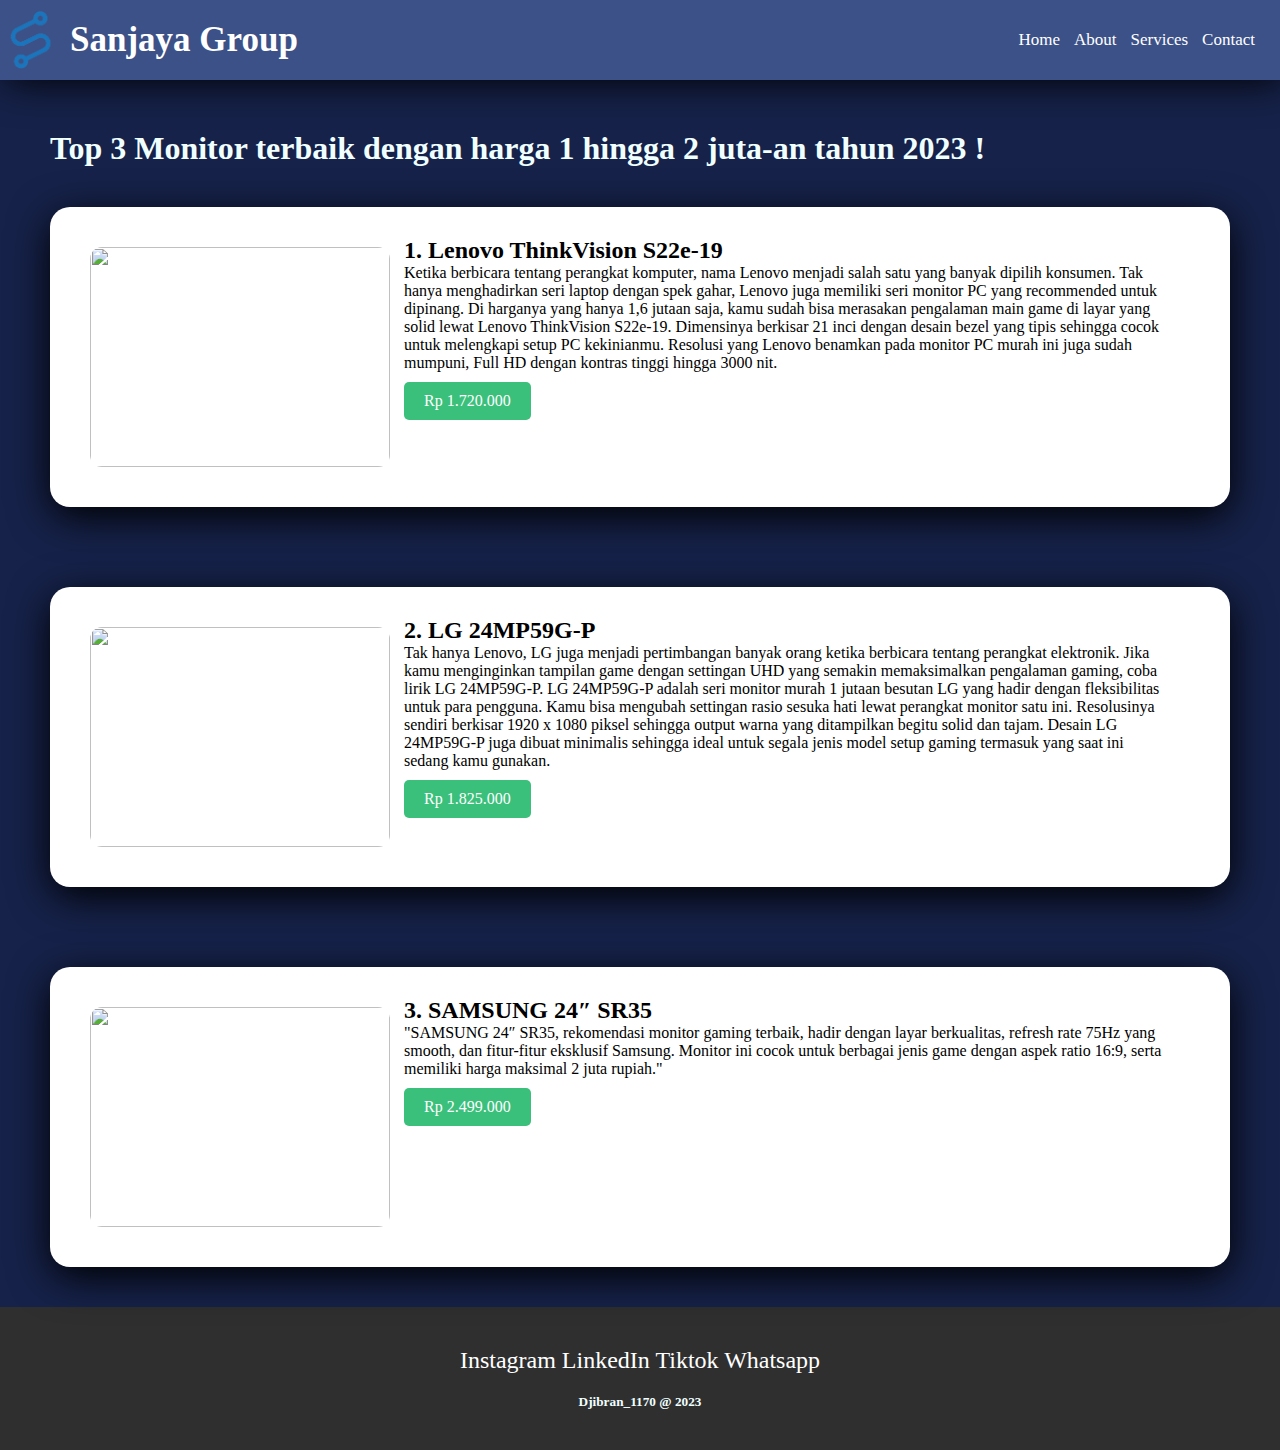
==== index.html @ 33e8ed24 "desweb" ====
<!DOCTYPE html>
<html lang = "en" dir ="ltr">
    <head>
        <meta charset="utf-8">
        <title>Sanjaya Group</title>
        <meta name = "viewport" content="width=device-width, initial-scale=1.0">
        <link rel="stylesheet" href="index.css">
        <link rel="icon" href="logo1.png" type="image/x-icon">
    </head>
    <body>
        <nav>
            <div class="logo">
                <img src="logo1.png" alt="Sanjaya Group Logo">
                <label class="logo-text">Sanjaya Group</label>
            </div>
            <ul>
                <li><a href="#">Home</a></li>
                <li><a href="https://www.nesabamedia.com/lists/rekomendasi-monitor-gaming-1-jutaan-terbaik/">About</a></li>
                <li><a href="https://www.instagram.com/jebe.11_/">Services</a></li>
                <li><a href="https://wa.me/6282150667710">Contact</a></li>
            </ul>
        </nav>
        <div class="judul">
            <h1>
                Top 3 Monitor terbaik dengan harga 1 hingga 2 juta-an tahun 2023 !
            </h1>
        </div>
        <div class="container">
            <div class="card">
                <div class="imgBx">
                    <img src="img1.jpg">
                </div>
                <div class="content">
                    <h2>1. Lenovo ThinkVision S22e-19</h2>
                    <p>Ketika berbicara tentang perangkat komputer, nama Lenovo menjadi salah satu yang banyak dipilih konsumen. Tak hanya menghadirkan seri laptop dengan spek gahar, Lenovo juga memiliki seri monitor PC yang recommended untuk dipinang. Di harganya yang hanya 1,6 jutaan saja, kamu sudah bisa merasakan pengalaman main game di layar yang solid lewat Lenovo ThinkVision S22e-19. Dimensinya berkisar 21 inci dengan desain bezel yang tipis sehingga cocok untuk melengkapi setup PC kekinianmu. Resolusi yang Lenovo benamkan pada monitor PC murah ini juga sudah mumpuni, Full HD dengan kontras tinggi hingga 3000 nit.</p>
                    <a href="https://www.tokopedia.com/vismall/lenovo-monitor-led-thinkvision-s24e-20-24-va-1920x1080-hdmi-vesa?extParam=ivf%3Dfalse&src=topads" class="button">Rp 1.720.000</a>
                </div>
            </div>
        </div>

        <div class="container">
            <div class="card">
                <div class="imgBx">
                    <img src="img2.jpg">
                </div>
                <div class="content">
                    <h2>2. LG 24MP59G-P</h2>
                    <p>Tak hanya Lenovo, LG juga menjadi pertimbangan banyak orang ketika berbicara tentang perangkat elektronik. Jika kamu menginginkan tampilan game dengan settingan UHD yang semakin memaksimalkan pengalaman gaming, coba lirik LG 24MP59G-P. LG 24MP59G-P adalah seri monitor murah 1 jutaan besutan LG yang hadir dengan fleksibilitas untuk para pengguna. Kamu bisa mengubah settingan rasio sesuka hati lewat perangkat monitor satu ini. Resolusinya sendiri berkisar 1920 x 1080 piksel sehingga output warna yang ditampilkan begitu solid dan tajam. Desain LG 24MP59G-P juga dibuat minimalis sehingga ideal untuk segala jenis model setup gaming termasuk yang saat ini sedang kamu gunakan.</p>
                    <a href="https://iprice.co.id/harga/lg-24mp59g-p-monitor/" class="button">Rp 1.825.000</a>
                </div>
            </div>
        </div>

        <div class="container">
            <div class="card">
                <div class="imgBx">
                    <img src="img3.jpg">
                </div>
                <div class="content">
                    <h2>3. SAMSUNG 24″ SR35</h2>
                    <p>"SAMSUNG 24″ SR35, rekomendasi monitor gaming terbaik, hadir dengan layar berkualitas, refresh rate 75Hz yang smooth, dan fitur-fitur eksklusif Samsung. Monitor ini cocok untuk berbagai jenis game dengan aspek ratio 16:9, serta memiliki harga maksimal 2 juta rupiah."</p>
                    <a href="https://www.samsung.com/id/business/monitors/flat/sr35-ips-fhd-1080p-freesync-ls24r350fzexxd/" class="button">Rp 2.499.000</a>
                </div>
            </div>
        </div>
        <aside class="aside-content">
            <h3>Rekomendasi Penelusuran</h3>
            <ul>
                <li><a href="https://teknologi.bisnis.com/read/20230512/280/1655487/10-rekomendasi-hp-terbaik-di-tahun-2023">Smartphone Terbaik Tahun 2023</a></li>
                <li><a href="https://tekno.10terbaik.com/2013/10/10-tablet-terbaik-2013.html">Tablet Terbaik Tahun 2023</a></li>
                <li><a href="https://www.vantage.id/keyboard-gaming/">Keyboard Terbaik Tahun 2023</a></li>
                <li><a href="https://inet.detik.com/consumer/d-6821936/7-rekomendasi-laptop-terbaik-2023-bagus-dan-terbaru-cek-spesifikasinya">Laptop Terbaik Tahun 2023</a></li>
            </ul>
            <h3>---------------</h3>
            <h4>Kami merupakan group dari keluarga sanjaya yang menyediakan persediaan teknologi komputer. Pada halaman ini kami ingin menginformasikan terkait 3 monitor terbaik dengan range harga 1 hingga 2 juta untuk tahun ini</h4>
        </aside>
        
        <section class="footer">
            <div class="social">
                <a href="https://www.instagram.com/jebe.11_/"> Instagram </a>
                <a href="https://www.linkedin.com/in/ramadhan-djibran-sanjaya-35baa2178/"> LinkedIn </a>
                <a href="tiktok.com/@djib.11_?lang=id-ID"> Tiktok </a>
                <a href="https://wa.me/6282150667710"> Whatsapp </a>
            </div>
            <h5 class="copyright">
                Djibran_1170 @ 2023 
            </h5>
        </section>
    </body>
</html>
---- index.css ----
*{
    padding: 0;
    margin: 0;
    text-decoration: none;
    list-style: none;
    box-sizing: border-box; 
}
body{
    font-family: montserrat;
    align-items: center;
    min-height: 100vh;
    background-color: rgb(22, 34, 74);
}

nav{
    background: #3c5187;
    height : 80px;
    width : 100%;
    box-shadow: 5px 1px 40px rgba(0, 0, 0, 15);
}
.logo {
    display: flex;
    align-items: center;
    margin-right: 50px;
}

.logo img {
    width: 60px;
    height: auto;
    margin-right: 10px;
}

.logo-text {
    color: white;
    font-size: 35px;
    line-height: 80px;
    font-weight: bold;
    margin-right: 20px;
}

nav ul{
    float: right;
    margin-right: 20px;
    margin-top: -80px;
}
nav ul li{
    display: inline-block;
    line-height: 80px;
    margin: 0 5px;
}
nav ul li a{
    color: white;
    font-size: 17px;
}
a:hover{
    color: rgb(183, 183, 255);
    transition: .5s;

}

.judul{
    margin-left: 50px;
    margin-top: 50px;
    color: azure;
}

.container{
    position: relative;
    display: flex;
    justify-items: left;
    align-items: left;
    flex-wrap: wrap;
    margin: top 20px;
    gap: 100px 50px;
    padding: 40px 50px;
}

.container .card {
    position:relative;
    display: flex;
    justify-content: left;
    align-items: flex-start;
    width: 1200px;
    height: 300px;
    background: white;
    border-radius: 20px;
    box-shadow: 0 10px 40px rgba(0, 0, 0, 15);
    transition: 0.5s;
}

.container .card:hover{
    height: 320px;
}

.container .card .imgBx {
    position: absolute;
    top: 40px;
    left: 40px;
    width: 300px;
    height: 220px;
    background: white;
    border-radius: 12px;
    overflow: hidden;
    transition: 0.5s;
}

.container .card:hover .imgBx{
    height: 250px;
}

.container .card .imgBx img {
    position:absolute;
    top: 0px;
    left: 0px;
    width: 100%;
    height: 100%;
    object-fit: cover;
}

.container .card .content{
    position: absolute;
    top: 30px;
    width: 70%;
    right: 30px;
    padding: 0 30px;
    height: 35px;
    text-align: left;
    transition: 0.5s;
}

.container .card .content .button {
    display: inline-block;
    background-color: #3bc07b;
    color: #fff;
    margin-top: 10px;
    padding: 10px 20px;
    border: none;
    border-radius: 5px;
    text-decoration: none;
    transition: background-color 0.3s ease;
}

.container .card .content .button:hover {
    background-color: #96fca6;
}

@media (max-width: 1250px){
    .container .card {
        height: 380px;
    }
    .container .card:hover {
        height: 400px;
    }
    .container .card .content{
        right: 200px;
    }
    .container .card .imgBx{
        display: none;
    }
}

.aside-content {
    background-color: #f7f7f7;
    padding: 20px;
    width: 15%;
    border-radius: 20px;
    position: absolute;
    top: 210px;
    right: 310px;
    height: 500px;
}

.footer {
    padding: 40px 0;
    background-color: rgb(47, 47, 47);
}

.footer .social {
    text-align: center;
    color: white;
}

.footer .social a {
    font-size: 24px;
    color: inherit;
}
.footer .social a:hover {
    color: rgb(183, 183, 255);
    transition: .5s;
}
.footer .copyright {
    text-align: center;
    margin-top: 20px;
    color: azure;
}

.aside-content h3 {
    font-size: 24px;
    margin-bottom: 10px;
    color: #333;
}

.aside-content a {
    font-size: 14px;
    line-height: 1.5;
    color: #666;
}

@media (max-width: 952px){
    .logo .label{
        font-size: 30px;
        padding-left:50px;
    }
    nav ul li a{
        font-size: 16px;
    }
}
@media (max-width: 858px){
    nav div img{
        display: block;
        width: 100%;
    }
    nav ul{
        position: absolute;
        margin: 50px 0;
        width: 100%;
        height: 100%;
        background: #555dcb;
        top: 30px;
        left: 0;
        margin-bottom: 0px;
        text-align: center;
        box-shadow: 1px 1px 10px rgba(0, 0, 0, 15);
    }
    nav ul li{
        display: block;
        margin: 50px 0;
        line-height: 30px;
    }
    nav ul li a{
        font-size: 20px;
    }
    a:hover,a.active{
        background: none;
        color: #0082e6;
    }
    .container .card {
        display: none;
    }
    .footer{
        display: none;
    }
    .footer .social{
        display: none;
    }
    .footer .copyright{
        display: none;
    }
    .aside-content{
        display: none;
    }
}

@media (max-width: 1900px){ 
    .aside-content{
        left: 1300px;
    }
}

@media (max-width: 1550px){
    .aside-content{
        height: 600px;
        transition: 0.5s;
    }
}
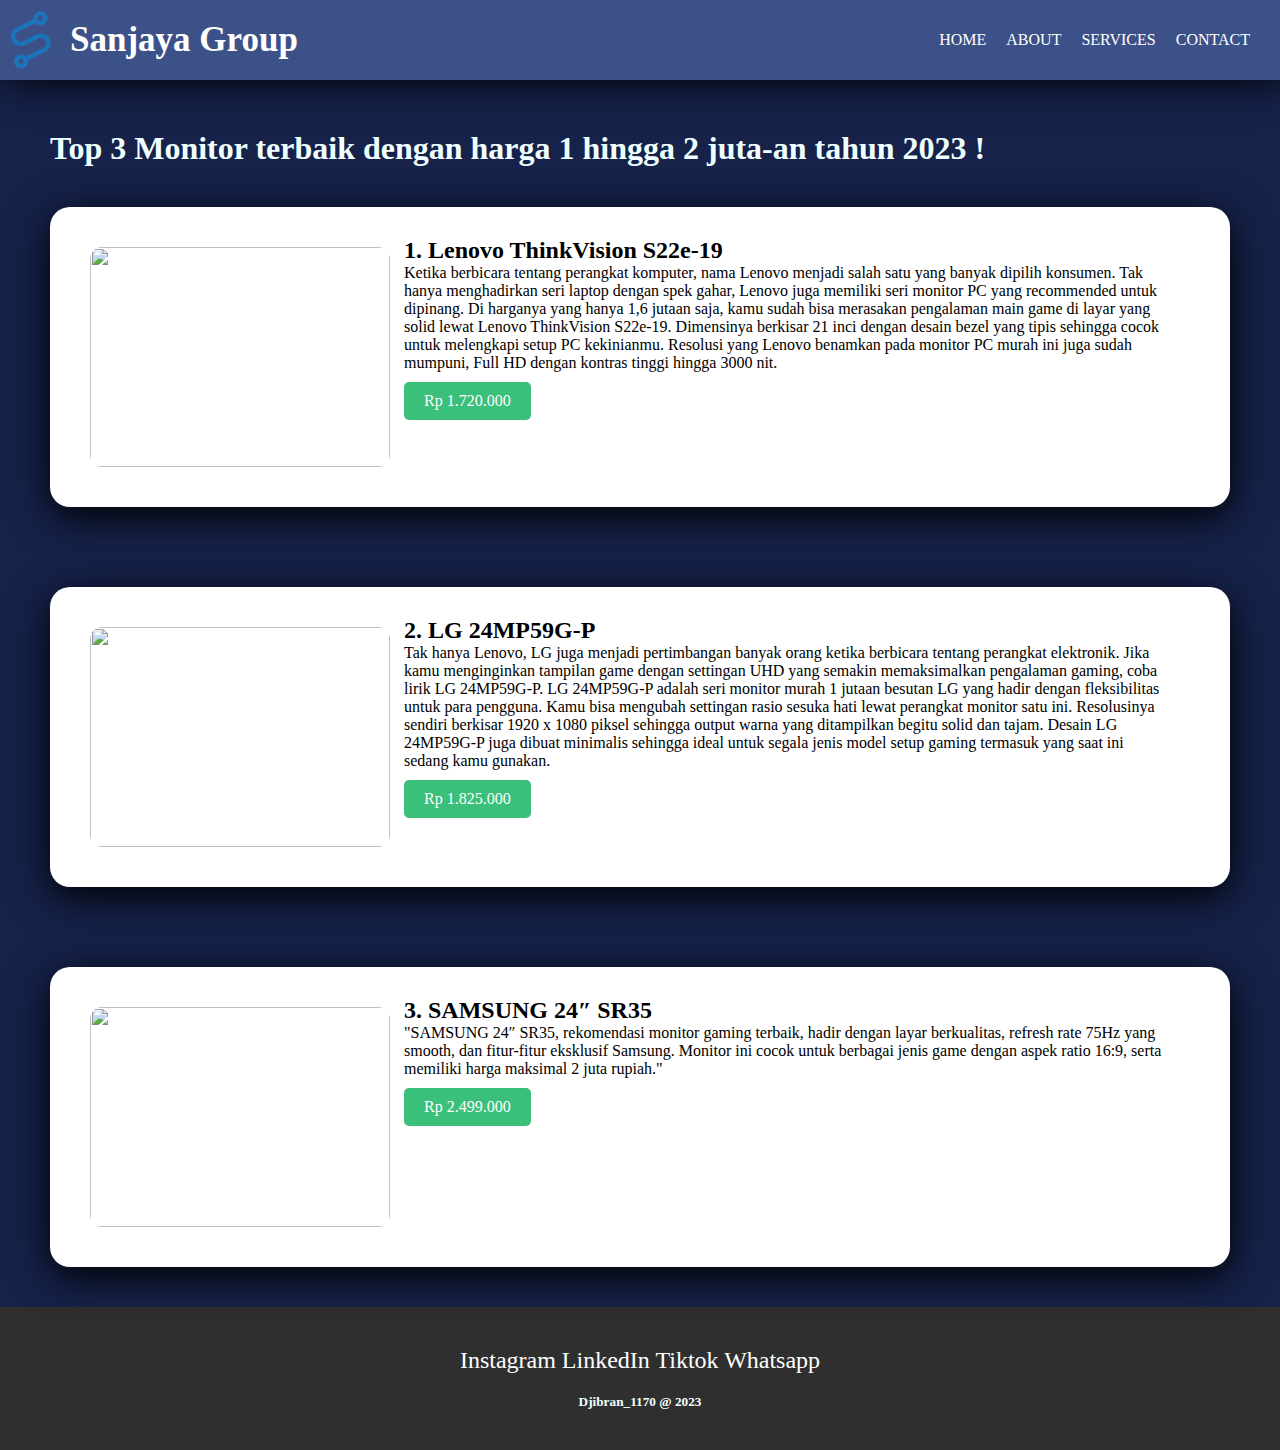
==== commit 4e634345: "akhirnya selesai" ====
--- a/index.html
+++ b/index.html
@@ -1,90 +1,170 @@
 <!DOCTYPE html>
-<html lang = "en" dir ="ltr">
-    <head>
-        <meta charset="utf-8">
-        <title>Sanjaya Group</title>
-        <meta name = "viewport" content="width=device-width, initial-scale=1.0">
-        <link rel="stylesheet" href="index.css">
-        <link rel="icon" href="logo1.png" type="image/x-icon">
-    </head>
-    <body>
-        <nav>
-            <div class="logo">
-                <img src="logo1.png" alt="Sanjaya Group Logo">
-                <label class="logo-text">Sanjaya Group</label>
-            </div>
-            <ul>
-                <li><a href="#">Home</a></li>
-                <li><a href="https://www.nesabamedia.com/lists/rekomendasi-monitor-gaming-1-jutaan-terbaik/">About</a></li>
-                <li><a href="https://www.instagram.com/jebe.11_/">Services</a></li>
-                <li><a href="https://wa.me/6282150667710">Contact</a></li>
-            </ul>
-        </nav>
-        <div class="judul">
-            <h1>
-                Top 3 Monitor terbaik dengan harga 1 hingga 2 juta-an tahun 2023 !
-            </h1>
+<html lang="en" dir="ltr">
+  <head>
+    <meta charset="utf-8" />
+    <title>Sanjaya Group</title>
+    <meta name="viewport" content="width=device-width, initial-scale=1.0" />
+    <link rel="stylesheet" href="index.css" />
+    <link rel="icon" href="logo1.png" type="image/x-icon" />
+  </head>
+  <body>
+    <nav>
+      <div class="logo">
+        <img src="logo1.png" alt="Sanjaya Group Logo" />
+        <label class="logo-text">Sanjaya Group</label>
+      </div>
+      <input type="checkbox" id="menu-toggle" />
+      <ul class="menu">
+        <li><a class="active" href="#">Home</a></li>
+        <li>
+          <a
+            href="https://www.nesabamedia.com/lists/rekomendasi-monitor-gaming-1-jutaan-terbaik/"
+            >About</a
+          >
+        </li>
+        <li><a href="https://www.instagram.com/jebe.11_/">Services</a></li>
+        <li><a href="https://wa.me/6282150667710">Contact</a></li>
+      </ul>
+      <label class="menu-toggle" for="menu-toggle">&#9776;</label>
+    </nav>
+    <div class="judul">
+      <h1>
+        Top 3 Monitor terbaik dengan harga 1 hingga 2 juta-an tahun 2023 !
+      </h1>
+    </div>
+    <div class="container">
+      <div class="card">
+        <div class="imgBx">
+          <img src="img1.jpg" />
         </div>
-        <div class="container">
-            <div class="card">
-                <div class="imgBx">
-                    <img src="img1.jpg">
-                </div>
-                <div class="content">
-                    <h2>1. Lenovo ThinkVision S22e-19</h2>
-                    <p>Ketika berbicara tentang perangkat komputer, nama Lenovo menjadi salah satu yang banyak dipilih konsumen. Tak hanya menghadirkan seri laptop dengan spek gahar, Lenovo juga memiliki seri monitor PC yang recommended untuk dipinang. Di harganya yang hanya 1,6 jutaan saja, kamu sudah bisa merasakan pengalaman main game di layar yang solid lewat Lenovo ThinkVision S22e-19. Dimensinya berkisar 21 inci dengan desain bezel yang tipis sehingga cocok untuk melengkapi setup PC kekinianmu. Resolusi yang Lenovo benamkan pada monitor PC murah ini juga sudah mumpuni, Full HD dengan kontras tinggi hingga 3000 nit.</p>
-                    <a href="https://www.tokopedia.com/vismall/lenovo-monitor-led-thinkvision-s24e-20-24-va-1920x1080-hdmi-vesa?extParam=ivf%3Dfalse&src=topads" class="button">Rp 1.720.000</a>
-                </div>
-            </div>
+        <div class="content">
+          <h2>1. Lenovo ThinkVision S22e-19</h2>
+          <p>
+            Ketika berbicara tentang perangkat komputer, nama Lenovo menjadi
+            salah satu yang banyak dipilih konsumen. Tak hanya menghadirkan seri
+            laptop dengan spek gahar, Lenovo juga memiliki seri monitor PC yang
+            recommended untuk dipinang. Di harganya yang hanya 1,6 jutaan saja,
+            kamu sudah bisa merasakan pengalaman main game di layar yang solid
+            lewat Lenovo ThinkVision S22e-19. Dimensinya berkisar 21 inci dengan
+            desain bezel yang tipis sehingga cocok untuk melengkapi setup PC
+            kekinianmu. Resolusi yang Lenovo benamkan pada monitor PC murah ini
+            juga sudah mumpuni, Full HD dengan kontras tinggi hingga 3000 nit.
+          </p>
+          <a
+            href="https://www.tokopedia.com/vismall/lenovo-monitor-led-thinkvision-s24e-20-24-va-1920x1080-hdmi-vesa?extParam=ivf%3Dfalse&src=topads"
+            class="button"
+            >Rp 1.720.000</a
+          >
         </div>
+      </div>
+    </div>
 
-        <div class="container">
-            <div class="card">
-                <div class="imgBx">
-                    <img src="img2.jpg">
-                </div>
-                <div class="content">
-                    <h2>2. LG 24MP59G-P</h2>
-                    <p>Tak hanya Lenovo, LG juga menjadi pertimbangan banyak orang ketika berbicara tentang perangkat elektronik. Jika kamu menginginkan tampilan game dengan settingan UHD yang semakin memaksimalkan pengalaman gaming, coba lirik LG 24MP59G-P. LG 24MP59G-P adalah seri monitor murah 1 jutaan besutan LG yang hadir dengan fleksibilitas untuk para pengguna. Kamu bisa mengubah settingan rasio sesuka hati lewat perangkat monitor satu ini. Resolusinya sendiri berkisar 1920 x 1080 piksel sehingga output warna yang ditampilkan begitu solid dan tajam. Desain LG 24MP59G-P juga dibuat minimalis sehingga ideal untuk segala jenis model setup gaming termasuk yang saat ini sedang kamu gunakan.</p>
-                    <a href="https://iprice.co.id/harga/lg-24mp59g-p-monitor/" class="button">Rp 1.825.000</a>
-                </div>
-            </div>
+    <div class="container">
+      <div class="card">
+        <div class="imgBx">
+          <img src="img2.jpg" />
         </div>
+        <div class="content">
+          <h2>2. LG 24MP59G-P</h2>
+          <p>
+            Tak hanya Lenovo, LG juga menjadi pertimbangan banyak orang ketika
+            berbicara tentang perangkat elektronik. Jika kamu menginginkan
+            tampilan game dengan settingan UHD yang semakin memaksimalkan
+            pengalaman gaming, coba lirik LG 24MP59G-P. LG 24MP59G-P adalah seri
+            monitor murah 1 jutaan besutan LG yang hadir dengan fleksibilitas
+            untuk para pengguna. Kamu bisa mengubah settingan rasio sesuka hati
+            lewat perangkat monitor satu ini. Resolusinya sendiri berkisar 1920
+            x 1080 piksel sehingga output warna yang ditampilkan begitu solid
+            dan tajam. Desain LG 24MP59G-P juga dibuat minimalis sehingga ideal
+            untuk segala jenis model setup gaming termasuk yang saat ini sedang
+            kamu gunakan.
+          </p>
+          <a
+            href="https://iprice.co.id/harga/lg-24mp59g-p-monitor/"
+            class="button"
+            >Rp 1.825.000</a
+          >
+        </div>
+      </div>
+    </div>
 
-        <div class="container">
-            <div class="card">
-                <div class="imgBx">
-                    <img src="img3.jpg">
-                </div>
-                <div class="content">
-                    <h2>3. SAMSUNG 24″ SR35</h2>
-                    <p>"SAMSUNG 24″ SR35, rekomendasi monitor gaming terbaik, hadir dengan layar berkualitas, refresh rate 75Hz yang smooth, dan fitur-fitur eksklusif Samsung. Monitor ini cocok untuk berbagai jenis game dengan aspek ratio 16:9, serta memiliki harga maksimal 2 juta rupiah."</p>
-                    <a href="https://www.samsung.com/id/business/monitors/flat/sr35-ips-fhd-1080p-freesync-ls24r350fzexxd/" class="button">Rp 2.499.000</a>
-                </div>
-            </div>
+    <div class="container">
+      <div class="card">
+        <div class="imgBx">
+          <img src="img3.jpg" />
         </div>
-        <aside class="aside-content">
-            <h3>Rekomendasi Penelusuran</h3>
-            <ul>
-                <li><a href="https://teknologi.bisnis.com/read/20230512/280/1655487/10-rekomendasi-hp-terbaik-di-tahun-2023">Smartphone Terbaik Tahun 2023</a></li>
-                <li><a href="https://tekno.10terbaik.com/2013/10/10-tablet-terbaik-2013.html">Tablet Terbaik Tahun 2023</a></li>
-                <li><a href="https://www.vantage.id/keyboard-gaming/">Keyboard Terbaik Tahun 2023</a></li>
-                <li><a href="https://inet.detik.com/consumer/d-6821936/7-rekomendasi-laptop-terbaik-2023-bagus-dan-terbaru-cek-spesifikasinya">Laptop Terbaik Tahun 2023</a></li>
-            </ul>
-            <h3>---------------</h3>
-            <h4>Kami merupakan group dari keluarga sanjaya yang menyediakan persediaan teknologi komputer. Pada halaman ini kami ingin menginformasikan terkait 3 monitor terbaik dengan range harga 1 hingga 2 juta untuk tahun ini</h4>
-        </aside>
-        
-        <section class="footer">
-            <div class="social">
-                <a href="https://www.instagram.com/jebe.11_/"> Instagram </a>
-                <a href="https://www.linkedin.com/in/ramadhan-djibran-sanjaya-35baa2178/"> LinkedIn </a>
-                <a href="tiktok.com/@djib.11_?lang=id-ID"> Tiktok </a>
-                <a href="https://wa.me/6282150667710"> Whatsapp </a>
-            </div>
-            <h5 class="copyright">
-                Djibran_1170 @ 2023 
-            </h5>
-        </section>
-    </body>
-</html> +        <div class="content">
+          <h2>3. SAMSUNG 24″ SR35</h2>
+          <p>
+            "SAMSUNG 24″ SR35, rekomendasi monitor gaming terbaik, hadir dengan
+            layar berkualitas, refresh rate 75Hz yang smooth, dan fitur-fitur
+            eksklusif Samsung. Monitor ini cocok untuk berbagai jenis game
+            dengan aspek ratio 16:9, serta memiliki harga maksimal 2 juta
+            rupiah."
+          </p>
+          <a
+            href="https://www.samsung.com/id/business/monitors/flat/sr35-ips-fhd-1080p-freesync-ls24r350fzexxd/"
+            class="button"
+            >Rp 2.499.000</a
+          >
+        </div>
+      </div>
+    </div>
+    <aside class="aside-content">
+      <h3>Rekomendasi Penelusuran</h3>
+      <ul>
+        <li>
+          <a
+            href="https://teknologi.bisnis.com/read/20230512/280/1655487/10-rekomendasi-hp-terbaik-di-tahun-2023"
+            >Smartphone Terbaik Tahun 2023</a
+          >
+        </li>
+        <li>
+          <a
+            href="https://tekno.10terbaik.com/2013/10/10-tablet-terbaik-2013.html"
+            >Tablet Terbaik Tahun 2023</a
+          >
+        </li>
+        <li>
+          <a href="https://www.vantage.id/keyboard-gaming/"
+            >Keyboard Terbaik Tahun 2023</a
+          >
+        </li>
+        <li>
+          <a
+            href="https://inet.detik.com/consumer/d-6821936/7-rekomendasi-laptop-terbaik-2023-bagus-dan-terbaru-cek-spesifikasinya"
+            >Laptop Terbaik Tahun 2023</a
+          >
+        </li>
+      </ul>
+      <h3>---------------</h3>
+      <h4>
+        Kami merupakan group dari keluarga sanjaya yang menyediakan persediaan
+        teknologi komputer. Pada halaman ini kami ingin menginformasikan terkait
+        3 monitor terbaik dengan range harga 1 hingga 2 juta untuk tahun ini
+      </h4>
+    </aside>
+
+    <section class="footer">
+      <div class="social">
+        <a href="https://www.instagram.com/jebe.11_/"> Instagram </a>
+        <a
+          href="https://www.linkedin.com/in/ramadhan-djibran-sanjaya-35baa2178/"
+        >
+          LinkedIn
+        </a>
+        <a href="tiktok.com/@djib.11_?lang=id-ID"> Tiktok </a>
+        <a href="https://wa.me/6282150667710"> Whatsapp </a>
+      </div>
+      <h5 class="copyright">Djibran_1170 @ 2023</h5>
+    </section>
+    <script>
+      const menuToggle = document.querySelector(".menu-toggle");
+      const menu = document.querySelector(".menu");
+
+      menuToggle.addEventListener("click", () => {
+        menu.classList.toggle("active");
+      });
+    </script>
+  </body>
+</html>
--- a/index.css
+++ b/index.css
@@ -1,275 +1,325 @@
-*{
-    padding: 0;
-    margin: 0;
-    text-decoration: none;
-    list-style: none;
-    box-sizing: border-box; 
-}
-body{
-    font-family: montserrat;
-    align-items: center;
-    min-height: 100vh;
-    background-color: rgb(22, 34, 74);
-}
-
-nav{
-    background: #3c5187;
-    height : 80px;
-    width : 100%;
-    box-shadow: 5px 1px 40px rgba(0, 0, 0, 15);
-}
+* {
+  padding: 0;
+  margin: 0;
+  text-decoration: none;
+  list-style: none;
+  box-sizing: border-box;
+}
+body {
+  font-family: montserrat;
+  align-items: center;
+  min-height: 100vh;
+  background-color: rgb(22, 34, 74);
+}
+
+nav {
+  background: #3c5187;
+  height: 80px;
+  width: 100%;
+  box-shadow: 5px 1px 40px rgba(0, 0, 0, 15);
+}
+
+input {
+  display: none;
+}
+
 .logo {
+  display: flex;
+  align-items: center;
+  margin-right: 50px;
+}
+
+.logo img {
+  width: 60px;
+  height: auto;
+  margin-right: 10px;
+}
+
+.logo-text {
+  color: white;
+  font-size: 35px;
+  line-height: 80px;
+  font-weight: bold;
+  margin-right: 20px;
+}
+
+.menu-toggle {
+  font-size: 50px;
+  color: white;
+  cursor: pointer;
+  position: absolute;
+  top: 5px; /* Adjust the top position */
+  right: 20px; /* Adjust the right position */
+  display: none;
+}
+
+.menu {
+  display: flex;
+  align-items: center;
+  margin-right: 20px;
+}
+
+.menu li {
+  margin: 0 10px;
+}
+
+.menu a {
+  color: white;
+  font-size: 16px;
+  text-transform: uppercase;
+  transition: color 0.3s ease;
+}
+
+.menu a:hover {
+  color: rgb(183, 183, 255);
+}
+
+nav ul {
+  float: right;
+  margin-right: 20px;
+  margin-top: -80px;
+}
+nav ul li {
+  display: inline-block;
+  line-height: 80px;
+  margin: 0 5px;
+}
+nav ul li a {
+  color: white;
+  font-size: 17px;
+}
+a:hover {
+  color: rgb(183, 183, 255);
+  transition: 0.5s;
+}
+
+.judul {
+  margin-left: 50px;
+  margin-top: 50px;
+  color: azure;
+}
+
+.container {
+  position: relative;
+  display: flex;
+  justify-items: left;
+  align-items: left;
+  flex-wrap: wrap;
+  margin: top 20px;
+  gap: 100px 50px;
+  padding: 40px 50px;
+}
+
+.container .card {
+  position: relative;
+  display: flex;
+  justify-content: left;
+  align-items: flex-start;
+  width: 1200px;
+  height: 300px;
+  background: white;
+  border-radius: 20px;
+  box-shadow: 0 10px 40px rgba(0, 0, 0, 15);
+  transition: 0.5s;
+}
+
+.container .card:hover {
+  height: 320px;
+}
+
+.container .card .imgBx {
+  position: absolute;
+  top: 40px;
+  left: 40px;
+  width: 300px;
+  height: 220px;
+  background: white;
+  border-radius: 12px;
+  overflow: hidden;
+  transition: 0.5s;
+}
+
+.container .card:hover .imgBx {
+  height: 250px;
+}
+
+.container .card .imgBx img {
+  position: absolute;
+  top: 0px;
+  left: 0px;
+  width: 100%;
+  height: 100%;
+  object-fit: cover;
+}
+
+.container .card .content {
+  position: absolute;
+  top: 30px;
+  width: 70%;
+  right: 30px;
+  padding: 0 30px;
+  height: 35px;
+  text-align: left;
+  transition: 0.5s;
+}
+
+.container .card .content .button {
+  display: inline-block;
+  background-color: #3bc07b;
+  color: #fff;
+  margin-top: 10px;
+  padding: 10px 20px;
+  border: none;
+  border-radius: 5px;
+  text-decoration: none;
+  transition: background-color 0.3s ease;
+}
+
+.container .card .content .button:hover {
+  background-color: #96fca6;
+}
+
+@media (max-width: 1250px) {
+  .container .card {
+    height: 380px;
+  }
+  .container .card:hover {
+    height: 400px;
+  }
+  .container .card .content {
+    right: 200px;
+  }
+  .container .card .imgBx {
+    display: none;
+  }
+}
+
+.aside-content {
+  background-color: #f7f7f7;
+  padding: 20px;
+  width: 15%;
+  border-radius: 20px;
+  position: absolute;
+  top: 210px;
+  right: 310px;
+  height: 500px;
+}
+
+.footer {
+  padding: 40px 0;
+  background-color: rgb(47, 47, 47);
+}
+
+.footer .social {
+  text-align: center;
+  color: white;
+}
+
+.footer .social a {
+  font-size: 24px;
+  color: inherit;
+}
+.footer .social a:hover {
+  color: rgb(183, 183, 255);
+  transition: 0.5s;
+}
+.footer .copyright {
+  text-align: center;
+  margin-top: 20px;
+  color: azure;
+}
+
+.aside-content h3 {
+  font-size: 24px;
+  margin-bottom: 10px;
+  color: #333;
+}
+
+.aside-content a {
+  font-size: 14px;
+  line-height: 1.5;
+  color: #666;
+}
+
+@media (max-width: 850px) {
+  nav ul .menu {
+    display: block;
+    position: fixed;
+    width: 10px;
+    height: 10px;
+    background: white;
+  }
+  nav ul li {
+    display: block;
+  }
+  nav ul li a {
+    font-size: 20px;
+    background: fixed;
+  }
+  .container .card {
+    height: 1000px;
+  }
+  .container .card:hover {
+    height: 1050px;
+  }
+  .container .card .content {
+    left: 0px;
+    transition: 0.5s;
+  }
+  .container .card .imgBx {
     display: flex;
-    align-items: center;
-    margin-right: 50px;
-}
-
-.logo img {
-    width: 60px;
-    height: auto;
-    margin-right: 10px;
-}
-
-.logo-text {
-    color: white;
-    font-size: 35px;
-    line-height: 80px;
-    font-weight: bold;
-    margin-right: 20px;
-}
-
-nav ul{
-    float: right;
-    margin-right: 20px;
-    margin-top: -80px;
-}
-nav ul li{
-    display: inline-block;
-    line-height: 80px;
-    margin: 0 5px;
-}
-nav ul li a{
-    color: white;
-    font-size: 17px;
-}
-a:hover{
-    color: rgb(183, 183, 255);
-    transition: .5s;
-
-}
-
-.judul{
-    margin-left: 50px;
-    margin-top: 50px;
-    color: azure;
-}
-
-.container{
-    position: relative;
+    margin-top: 500px;
+  }
+  .footer {
+    display: none;
+  }
+  .footer .social {
+    display: none;
+  }
+  .footer .copyright {
+    display: none;
+  }
+  .menu-toggle {
+    display: block;
+  }
+
+  .menu {
+    position: absolute;
+    top: 110px;
+    right: 60px;
+    background: #536abd;
+    height: 13%;
+    width: 18%;
+    flex-direction: column;
+    display: none;
+    border-radius: 12px;
+  }
+
+  .menu.active {
     display: flex;
-    justify-items: left;
-    align-items: left;
-    flex-wrap: wrap;
-    margin: top 20px;
-    gap: 100px 50px;
-    padding: 40px 50px;
-}
-
-.container .card {
-    position:relative;
-    display: flex;
-    justify-content: left;
-    align-items: flex-start;
-    width: 1200px;
-    height: 300px;
-    background: white;
-    border-radius: 20px;
-    box-shadow: 0 10px 40px rgba(0, 0, 0, 15);
+  }
+
+  .menu li {
+    margin: -25px 0;
+    text-align: center;
+  }
+}
+
+@media (max-width: 1900px) {
+  .aside-content {
+    left: 1300px;
+  }
+}
+
+@media (max-width: 1550px) {
+  .aside-content {
+    height: 600px;
     transition: 0.5s;
-}
-
-.container .card:hover{
-    height: 320px;
-}
-
-.container .card .imgBx {
-    position: absolute;
-    top: 40px;
-    left: 40px;
-    width: 300px;
-    height: 220px;
-    background: white;
-    border-radius: 12px;
-    overflow: hidden;
-    transition: 0.5s;
-}
-
-.container .card:hover .imgBx{
-    height: 250px;
-}
-
-.container .card .imgBx img {
-    position:absolute;
-    top: 0px;
-    left: 0px;
-    width: 100%;
-    height: 100%;
-    object-fit: cover;
-}
-
-.container .card .content{
-    position: absolute;
-    top: 30px;
-    width: 70%;
-    right: 30px;
-    padding: 0 30px;
-    height: 35px;
-    text-align: left;
-    transition: 0.5s;
-}
-
-.container .card .content .button {
-    display: inline-block;
-    background-color: #3bc07b;
-    color: #fff;
-    margin-top: 10px;
-    padding: 10px 20px;
-    border: none;
-    border-radius: 5px;
-    text-decoration: none;
-    transition: background-color 0.3s ease;
-}
-
-.container .card .content .button:hover {
-    background-color: #96fca6;
-}
-
-@media (max-width: 1250px){
-    .container .card {
-        height: 380px;
-    }
-    .container .card:hover {
-        height: 400px;
-    }
-    .container .card .content{
-        right: 200px;
-    }
-    .container .card .imgBx{
-        display: none;
-    }
-}
-
-.aside-content {
-    background-color: #f7f7f7;
-    padding: 20px;
-    width: 15%;
-    border-radius: 20px;
-    position: absolute;
-    top: 210px;
-    right: 310px;
-    height: 500px;
-}
-
-.footer {
-    padding: 40px 0;
-    background-color: rgb(47, 47, 47);
-}
-
-.footer .social {
-    text-align: center;
-    color: white;
-}
-
-.footer .social a {
-    font-size: 24px;
-    color: inherit;
-}
-.footer .social a:hover {
-    color: rgb(183, 183, 255);
-    transition: .5s;
-}
-.footer .copyright {
-    text-align: center;
-    margin-top: 20px;
-    color: azure;
-}
-
-.aside-content h3 {
-    font-size: 24px;
-    margin-bottom: 10px;
-    color: #333;
-}
-
-.aside-content a {
-    font-size: 14px;
-    line-height: 1.5;
-    color: #666;
-}
-
-@media (max-width: 952px){
-    .logo .label{
-        font-size: 30px;
-        padding-left:50px;
-    }
-    nav ul li a{
-        font-size: 16px;
-    }
-}
-@media (max-width: 858px){
-    nav div img{
-        display: block;
-        width: 100%;
-    }
-    nav ul{
-        position: absolute;
-        margin: 50px 0;
-        width: 100%;
-        height: 100%;
-        background: #555dcb;
-        top: 30px;
-        left: 0;
-        margin-bottom: 0px;
-        text-align: center;
-        box-shadow: 1px 1px 10px rgba(0, 0, 0, 15);
-    }
-    nav ul li{
-        display: block;
-        margin: 50px 0;
-        line-height: 30px;
-    }
-    nav ul li a{
-        font-size: 20px;
-    }
-    a:hover,a.active{
-        background: none;
-        color: #0082e6;
-    }
-    .container .card {
-        display: none;
-    }
-    .footer{
-        display: none;
-    }
-    .footer .social{
-        display: none;
-    }
-    .footer .copyright{
-        display: none;
-    }
-    .aside-content{
-        display: none;
-    }
-}
-
-@media (max-width: 1900px){ 
-    .aside-content{
-        left: 1300px;
-    }
-}
-
-@media (max-width: 1550px){
-    .aside-content{
-        height: 600px;
-        transition: 0.5s;
-    }
-}+  }
+}
+
+@media (max-width: 600px) {
+  .container .card .imgBx {
+    display: none;
+  }
+}
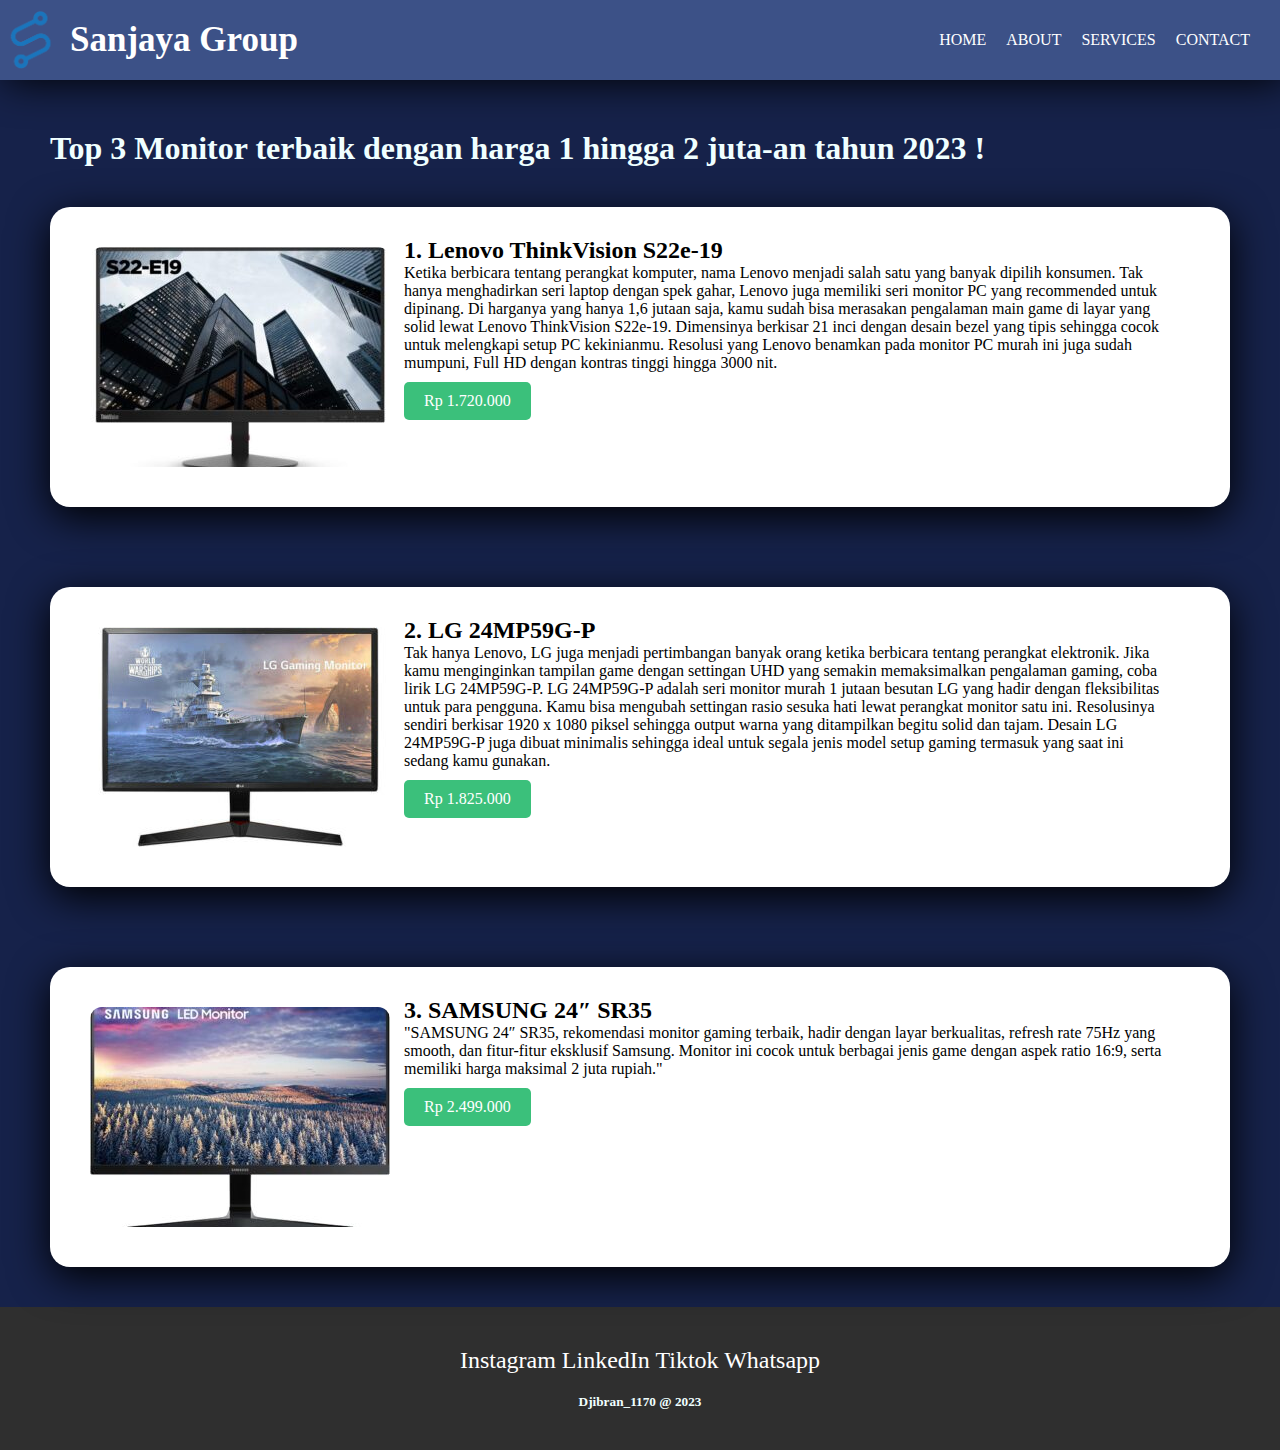
==== commit 52faee78: "jer" ====
--- a/index.html
+++ b/index.html
@@ -35,7 +35,7 @@
     <div class="container">
       <div class="card">
         <div class="imgBx">
-          <img src="img1.jpg" />
+          <img src="IMG1.jpg" />
         </div>
         <div class="content">
           <h2>1. Lenovo ThinkVision S22e-19</h2>
@@ -62,7 +62,7 @@
     <div class="container">
       <div class="card">
         <div class="imgBx">
-          <img src="img2.jpg" />
+          <img src="IMG2.jpg" />
         </div>
         <div class="content">
           <h2>2. LG 24MP59G-P</h2>
@@ -91,7 +91,7 @@
     <div class="container">
       <div class="card">
         <div class="imgBx">
-          <img src="img3.jpg" />
+          <img src="IMG3.jpg" />
         </div>
         <div class="content">
           <h2>3. SAMSUNG 24″ SR35</h2>
--- a/index.css
+++ b/index.css
@@ -270,6 +270,9 @@
     display: flex;
     margin-top: 500px;
   }
+  .aside-content {
+    display: none;
+  }
   .footer {
     display: none;
   }
@@ -318,7 +321,7 @@
   }
 }
 
-@media (max-width: 600px) {
+@media (max-width: 500px) {
   .container .card .imgBx {
     display: none;
   }
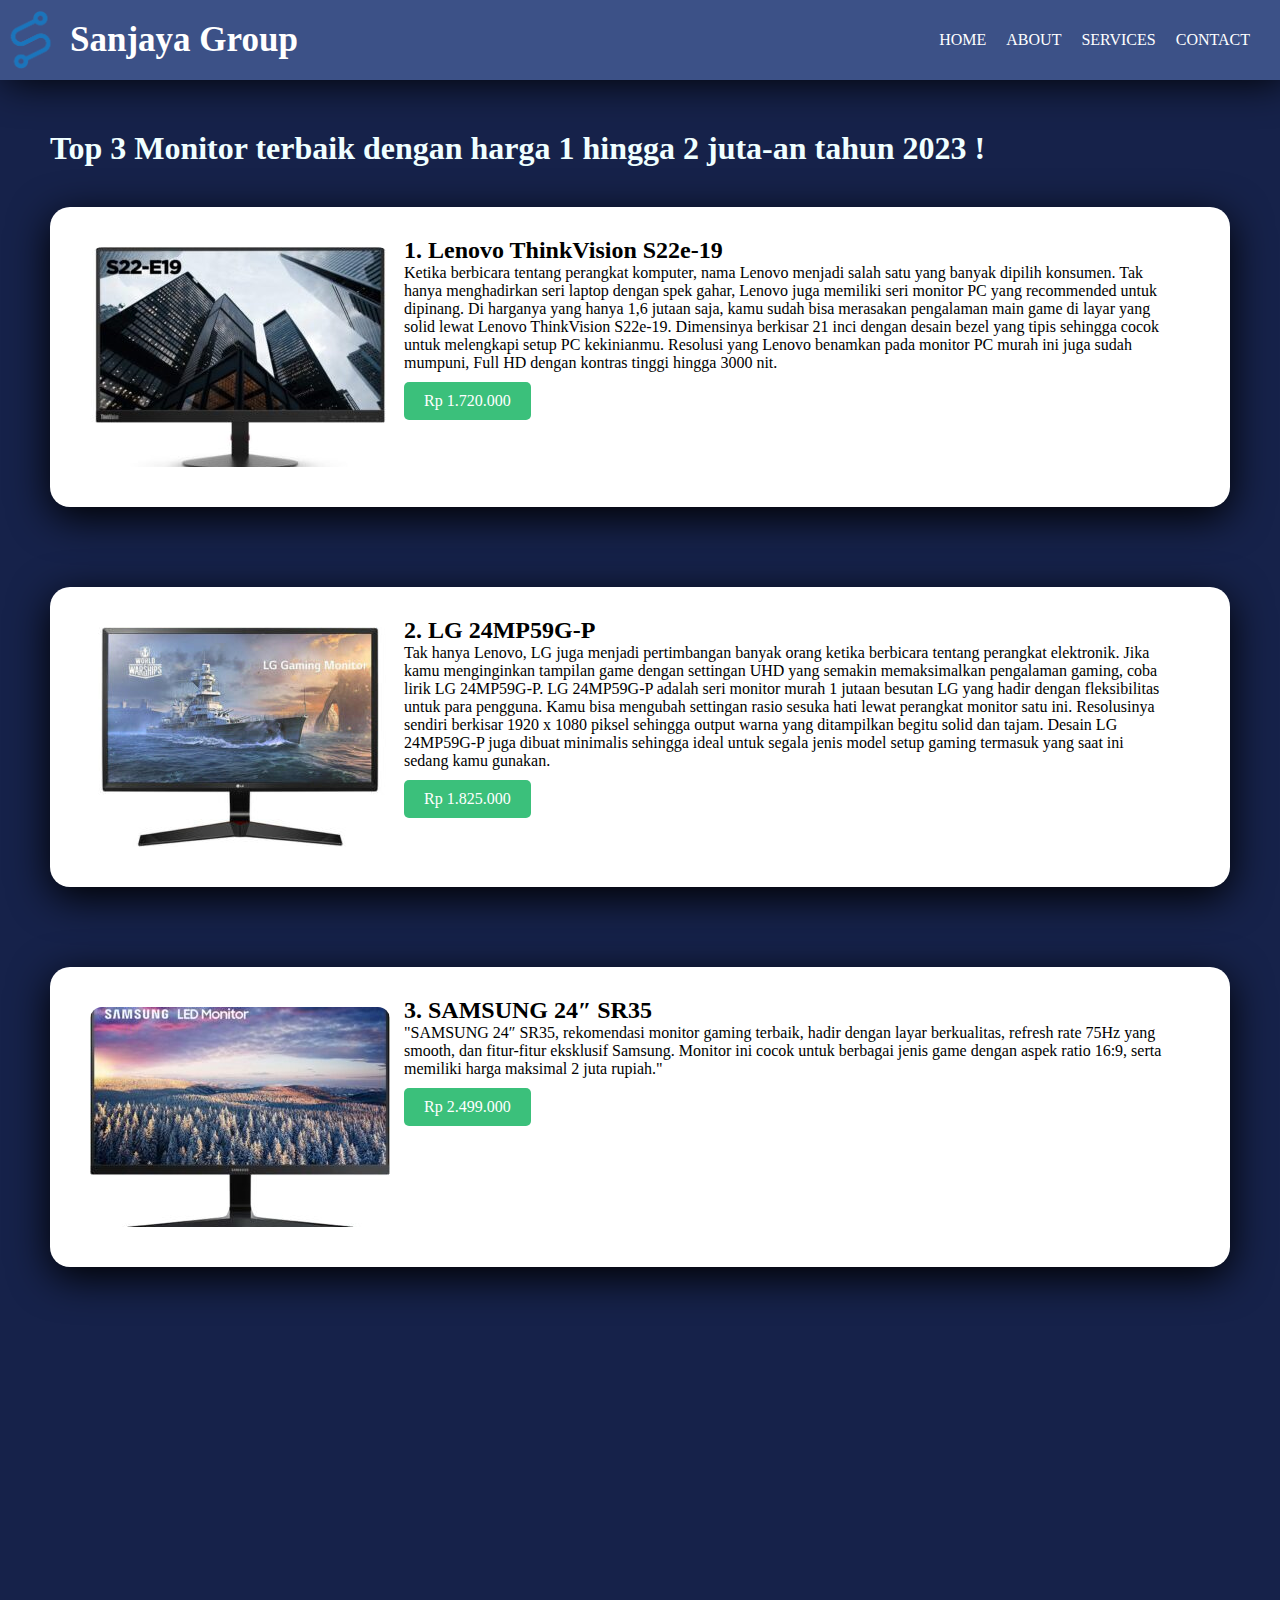
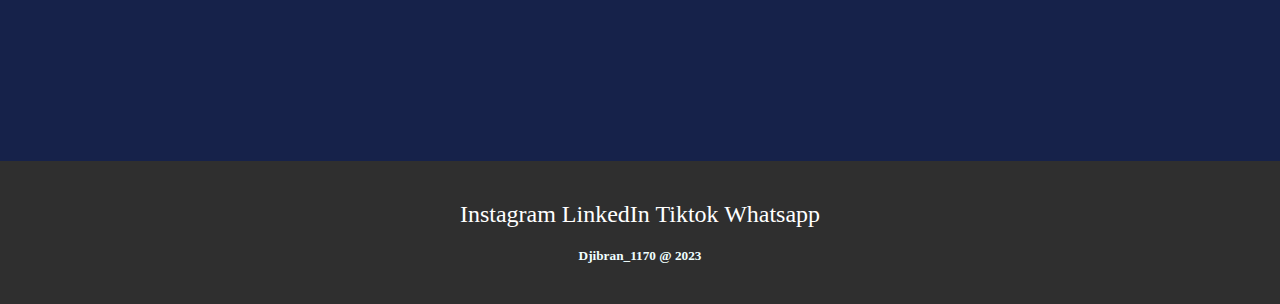
==== commit 358e3c61: "map" ====
--- a/index.html
+++ b/index.html
@@ -145,6 +145,16 @@
       </h4>
     </aside>
 
+    <iframe
+      src="https://www.google.com/maps/embed?pb=!1m18!1m12!1m3!1d2740.283432751349!2d116.8172670124521!3d-1.2276913502395184!2m3!1f0!2f0!3f0!3m2!1i1024!2i768!4f13.1!3m3!1m2!1s0x2df147e9002521f7%3A0x7ffe5d42139b4fb9!2sSMP%20Negeri%204%20Balikpapan!5e0!3m2!1sid!2sid!4v1693260825318!5m2!1sid!2sid"
+      width=100%
+      height="450"
+      style="border: 0"
+      allowfullscreen=""
+      loading="lazy"
+      referrerpolicy="no-referrer-when-downgrade"
+    ></iframe>
+
     <section class="footer">
       <div class="social">
         <a href="https://www.instagram.com/jebe.11_/"> Instagram </a>
--- a/index.css
+++ b/index.css
@@ -273,15 +273,6 @@
   .aside-content {
     display: none;
   }
-  .footer {
-    display: none;
-  }
-  .footer .social {
-    display: none;
-  }
-  .footer .copyright {
-    display: none;
-  }
   .menu-toggle {
     display: block;
   }
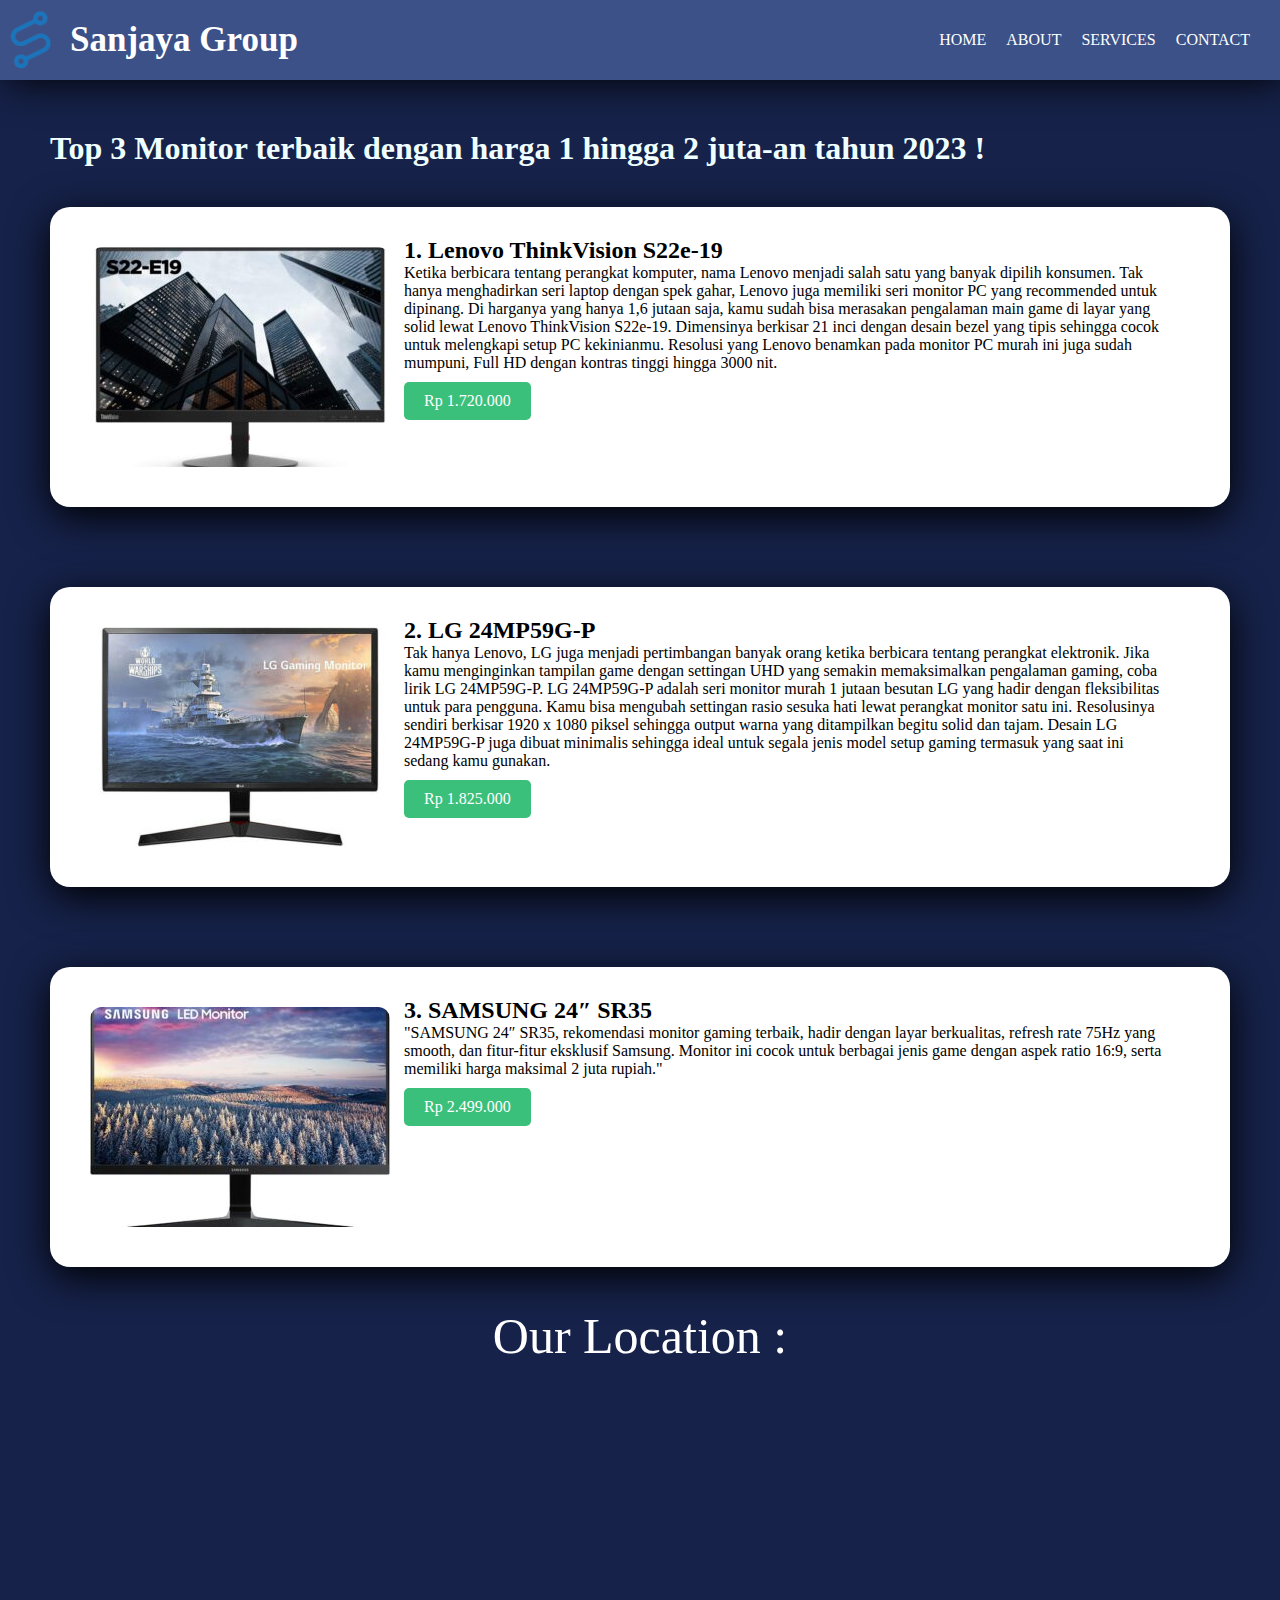
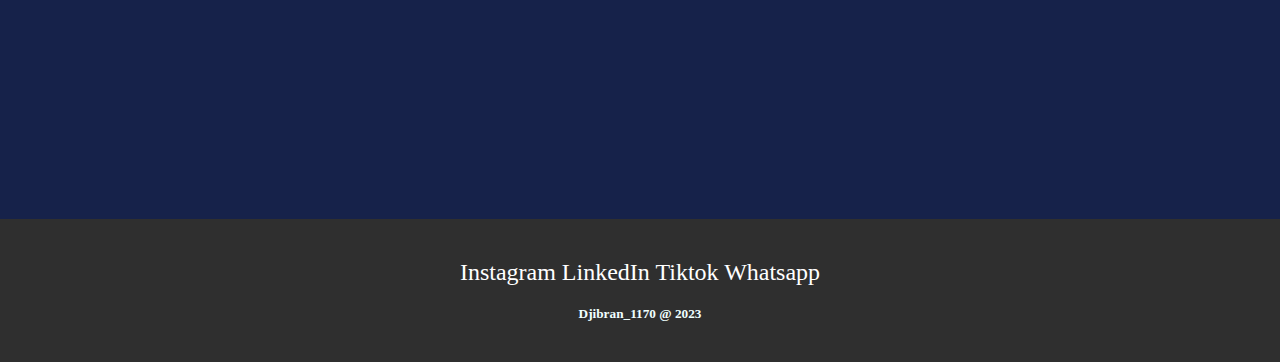
==== commit 0255e2db: "tambah terooss" ====
--- a/index.html
+++ b/index.html
@@ -145,6 +145,10 @@
       </h4>
     </aside>
 
+    <div class="location">
+      Our Location :
+    </div>
+
     <iframe
       src="https://www.google.com/maps/embed?pb=!1m18!1m12!1m3!1d2740.283432751349!2d116.8172670124521!3d-1.2276913502395184!2m3!1f0!2f0!3f0!3m2!1i1024!2i768!4f13.1!3m3!1m2!1s0x2df147e9002521f7%3A0x7ffe5d42139b4fb9!2sSMP%20Negeri%204%20Balikpapan!5e0!3m2!1sid!2sid!4v1693260825318!5m2!1sid!2sid"
       width=100%
--- a/index.css
+++ b/index.css
@@ -205,6 +205,12 @@
   height: 500px;
 }
 
+.location {
+  color: white;
+  text-align: center;
+  font-size: 50px;
+}
+
 .footer {
   padding: 40px 0;
   background-color: rgb(47, 47, 47);
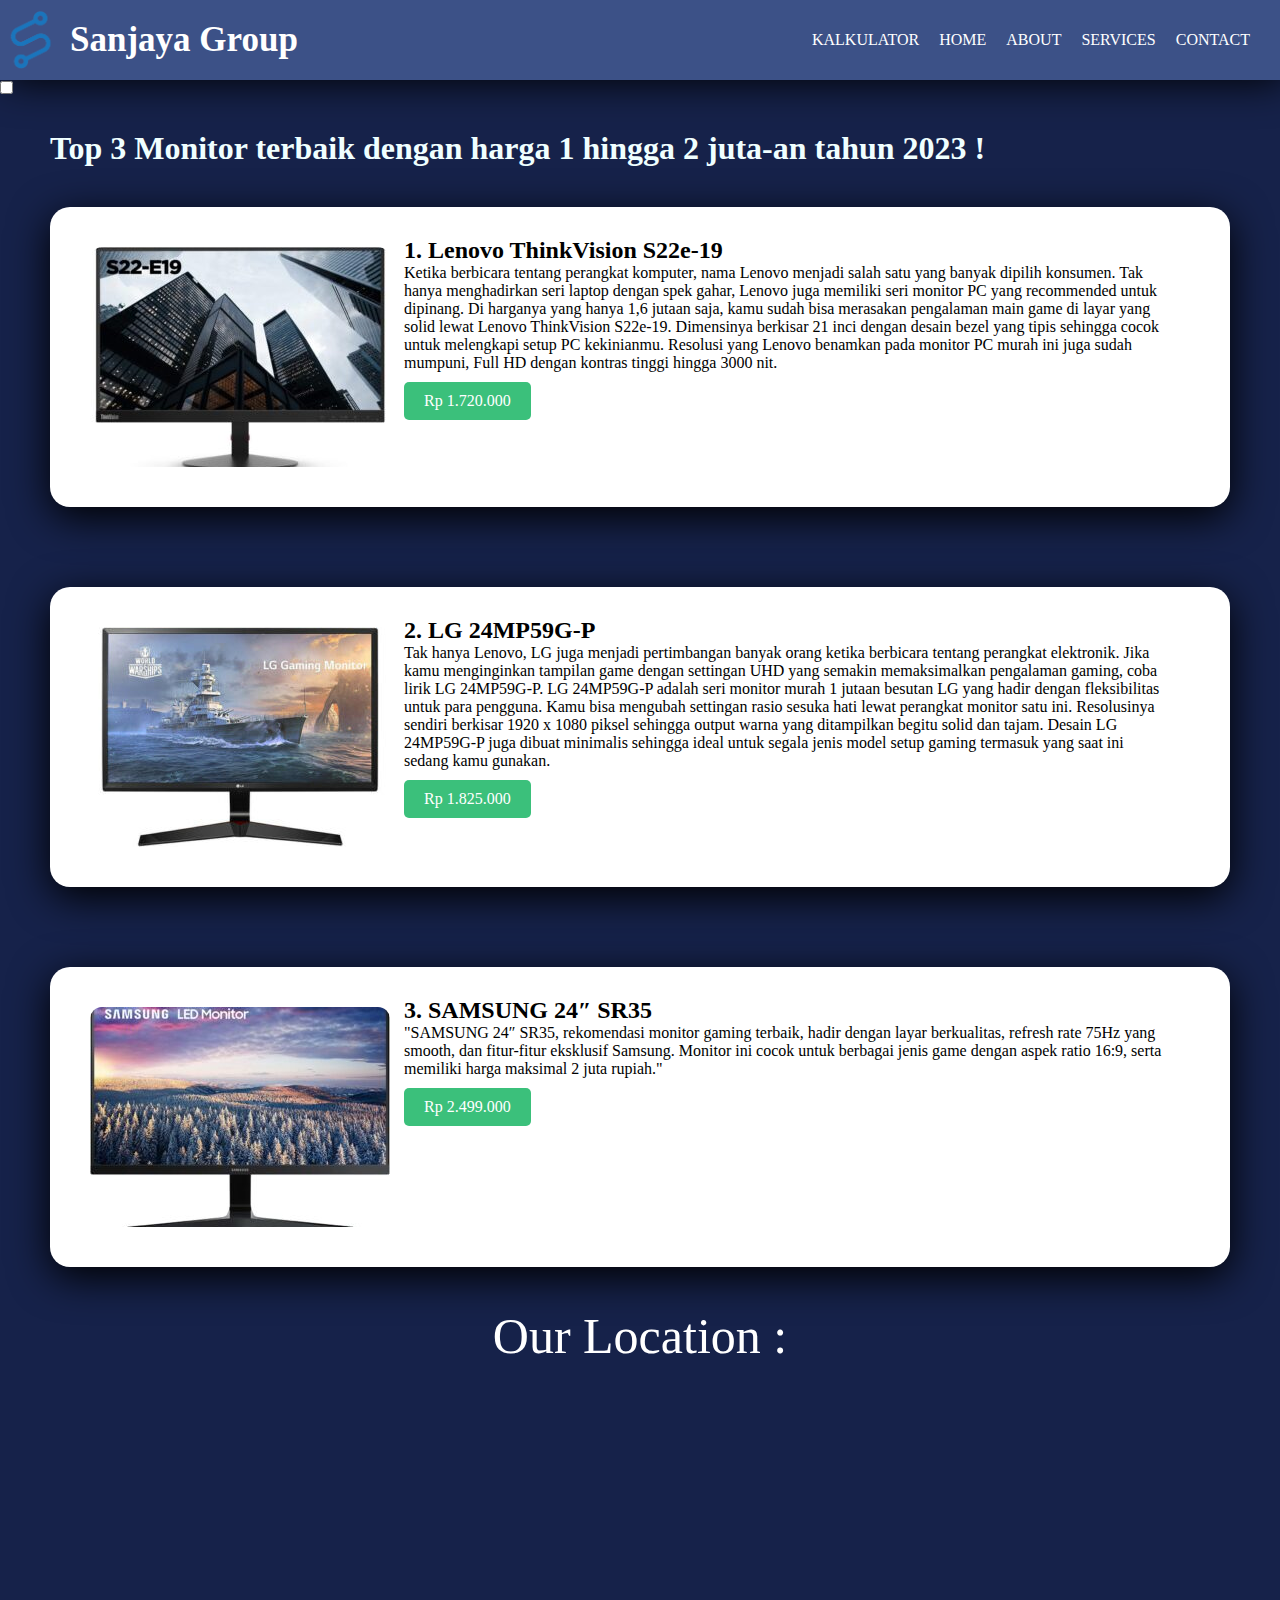
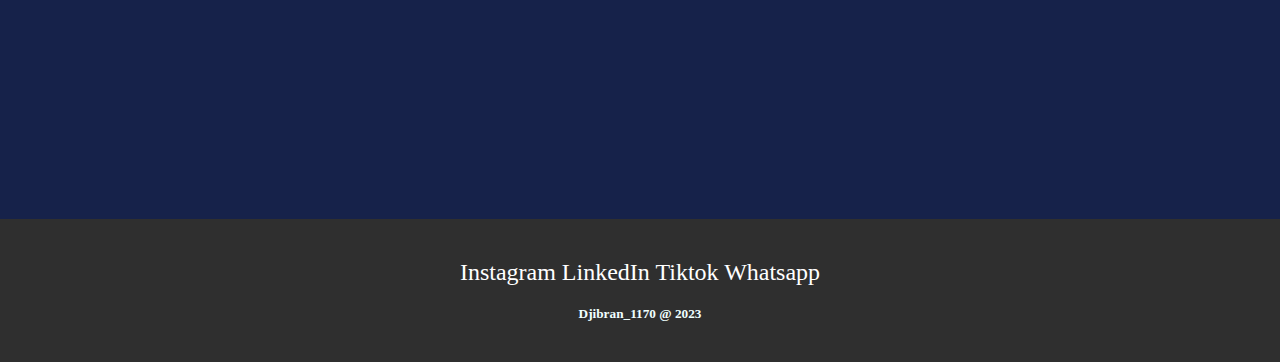
==== commit b3287bc5: "KALKULATOR" ====
--- a/index.html
+++ b/index.html
@@ -15,7 +15,8 @@
       </div>
       <input type="checkbox" id="menu-toggle" />
       <ul class="menu">
-        <li><a class="active" href="#">Home</a></li>
+        <li><a class="active" href="calculator.html">Kalkulator</a></li>
+        <li><a class="active" href="index.html">Home</a></li>
         <li>
           <a
             href="https://www.nesabamedia.com/lists/rekomendasi-monitor-gaming-1-jutaan-terbaik/"
@@ -172,13 +173,5 @@
       </div>
       <h5 class="copyright">Djibran_1170 @ 2023</h5>
     </section>
-    <script>
-      const menuToggle = document.querySelector(".menu-toggle");
-      const menu = document.querySelector(".menu");
-
-      menuToggle.addEventListener("click", () => {
-        menu.classList.toggle("active");
-      });
-    </script>
   </body>
 </html>
--- a/index.css
+++ b/index.css
@@ -5,8 +5,9 @@
   list-style: none;
   box-sizing: border-box;
 }
+
 body {
-  font-family: montserrat;
+  font-family: Montserrat;
   align-items: center;
   min-height: 100vh;
   background-color: rgb(22, 34, 74);
@@ -19,10 +20,6 @@
   box-shadow: 5px 1px 40px rgba(0, 0, 0, 15);
 }
 
-input {
-  display: none;
-}
-
 .logo {
   display: flex;
   align-items: center;
@@ -48,8 +45,8 @@
   color: white;
   cursor: pointer;
   position: absolute;
-  top: 5px; /* Adjust the top position */
-  right: 20px; /* Adjust the right position */
+  top: 5px;
+  right: 20px;
   display: none;
 }
 
@@ -79,15 +76,18 @@
   margin-right: 20px;
   margin-top: -80px;
 }
+
 nav ul li {
   display: inline-block;
   line-height: 80px;
   margin: 0 5px;
 }
+
 nav ul li a {
   color: white;
   font-size: 17px;
 }
+
 a:hover {
   color: rgb(183, 183, 255);
   transition: 0.5s;
@@ -225,10 +225,12 @@
   font-size: 24px;
   color: inherit;
 }
+
 .footer .social a:hover {
   color: rgb(183, 183, 255);
   transition: 0.5s;
 }
+
 .footer .copyright {
   text-align: center;
   margin-top: 20px;
@@ -322,4 +324,87 @@
   .container .card .imgBx {
     display: none;
   }
-}
+  .calculator {
+    width: 100%;
+    margin: 0;
+    padding: 10px;
+  }
+
+  #display {
+    margin-bottom: 10px;
+  }
+
+  .calculator .calbuttons {
+    grid-template-columns: repeat(2, 1fr);
+  }
+}
+
+.calculator {
+  background-color: #f5f5f5;
+  border: 1px solid #ccc;
+  border-radius: 5px;
+  box-shadow: 0 0 10px rgba(0, 0, 0, 0.2);
+  padding: 20px;
+  margin-top: 10px;
+  width: 300px;
+  margin: 0 auto;
+}
+
+#display {
+  width: 100%;
+  margin-bottom: 200px;
+  padding: 10px;
+  font-size: 24px;
+  text-align: right;
+}
+
+.calculator {
+  background-color: #fff;
+  border: 1px solid #ccc;
+  border-radius: 5px;
+  box-shadow: 0 0 10px rgba(0, 0, 0, 0.2);
+  width: 300px;
+  padding: 20px;
+  margin-top: 50px;
+  margin-bottom: 300px;
+  text-align: right;
+}
+
+#display {
+  width: 100%;
+  margin-bottom: 10px;
+  padding: 10px;
+  font-size: 24px;
+  border: none;
+  border-bottom: 1px solid #ccc;
+  outline: none;
+}
+
+.calbuttons {
+  display: grid;
+  grid-template-columns: repeat(4, 1fr);
+  gap: 10px;
+}
+
+.calculator button {
+  width: 100%;
+  padding: 20px;
+  font-size: 18px;
+  background-color: #4c86af;
+  color: #fff;
+  border: none;
+  border-radius: 3px;
+  cursor: pointer;
+}
+
+.calculator button:hover {
+  background-color: #42ecff;
+}
+
+.calculator button.clear {
+  background-color: #ff5722;
+}
+
+.calculator button.clear:hover {
+  background-color: #f44336;
+}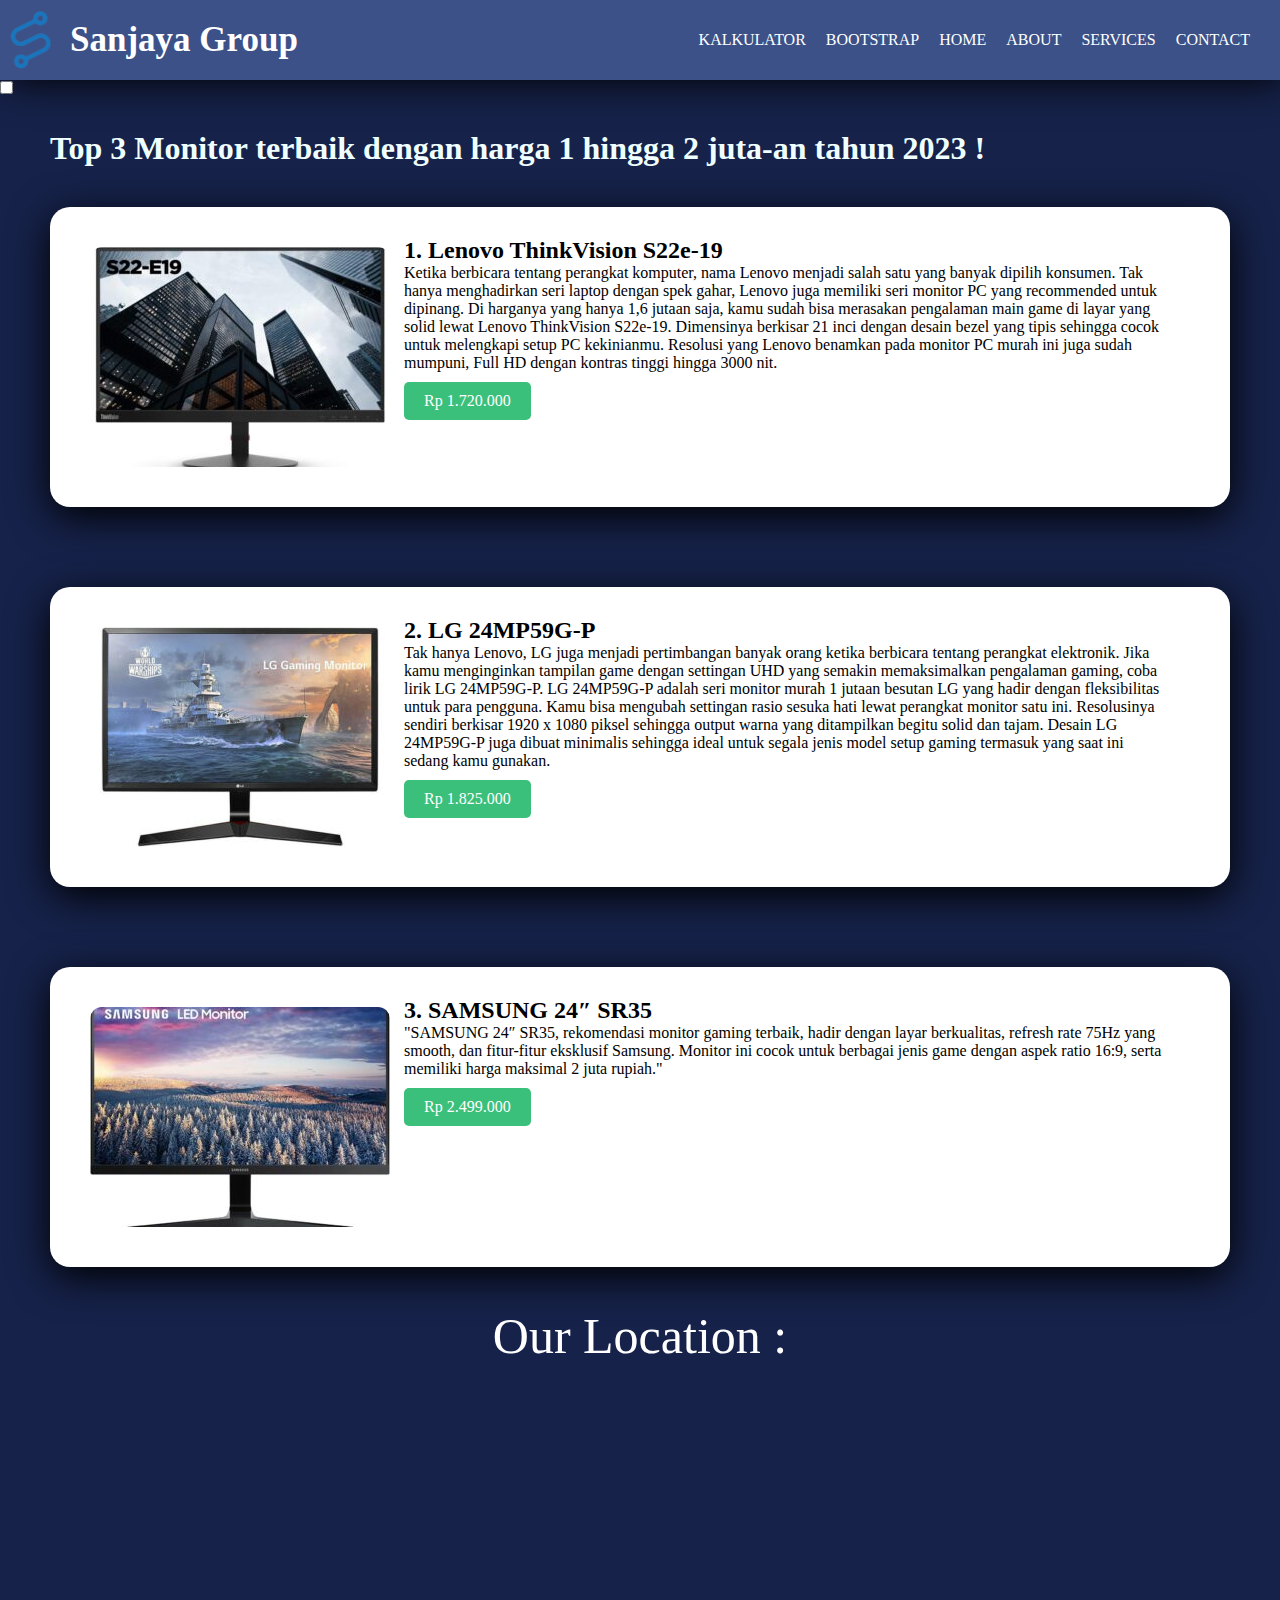
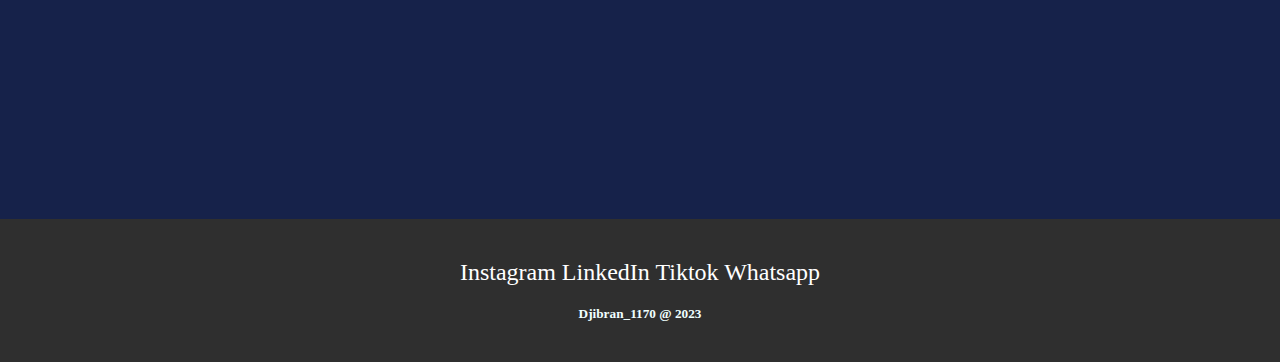
==== commit 9563a967: "tambah bootstrap" ====
--- a/index.html
+++ b/index.html
@@ -16,6 +16,7 @@
       <input type="checkbox" id="menu-toggle" />
       <ul class="menu">
         <li><a class="active" href="calculator.html">Kalkulator</a></li>
+        <li><a class="active" href="bootstrap.html">Bootstrap</a></li>
         <li><a class="active" href="index.html">Home</a></li>
         <li>
           <a
@@ -174,4 +175,4 @@
       <h5 class="copyright">Djibran_1170 @ 2023</h5>
     </section>
   </body>
-</html>
+</html>--- a/index.css
+++ b/index.css
@@ -363,10 +363,10 @@
   border: 1px solid #ccc;
   border-radius: 5px;
   box-shadow: 0 0 10px rgba(0, 0, 0, 0.2);
-  width: 300px;
+  width: 350px;
   padding: 20px;
-  margin-top: 50px;
-  margin-bottom: 300px;
+  margin-top: 30px;
+  margin-bottom: 140px;
   text-align: right;
 }
 
@@ -407,4 +407,11 @@
 
 .calculator button.clear:hover {
   background-color: #f44336;
+}
+
+.judkal{
+  text-align: center;
+  color: white;
+  margin-top: 30px;
+  font-size: xx-large;
 }